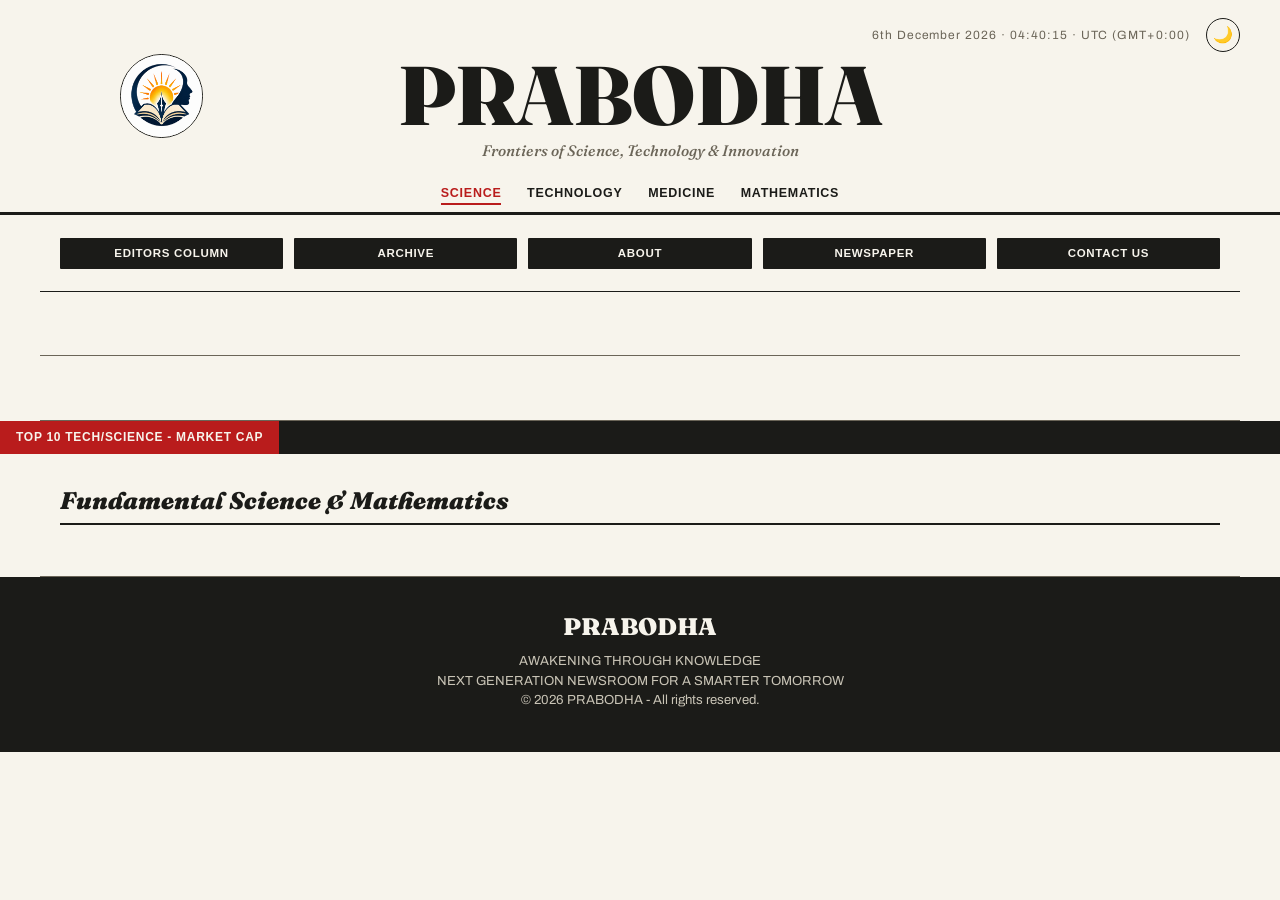
==== index.html @ e3e0181c "ALL FILES UPLOAD" ====
<!DOCTYPE html>
<html lang="en">
<head>
<meta charset="UTF-8">
<script src="theme.js"></script>
<meta name="viewport" content="width=device-width, initial-scale=1.0">
<link rel="icon" type="image/svg+xml" href="images\PRABODHA - LOGObg.png">
<title>PRABODHA - Daily Edition</title>
<link rel="preconnect" href="https://fonts.googleapis.com">
<link href="https://fonts.googleapis.com/css2?family=Fraunces:ital,opsz,wght@0,9..144,400;0,9..144,600;0,9..144,900;1,9..144,500&family=Archivo:wght@400;500;600;700&family=Archivo+Expanded:wght@700;800&display=swap" rel="stylesheet">
<link rel="stylesheet" href="style.css">
</head>
<body>

<header class="masthead">
  <div class="masthead-row">
    <div class="masthead-right">
    <span id="live-clock" class="masthead-clock"></span>
  <button id="themeToggle" class="theme-toggle" aria-label="Toggle theme"></button>
</div>
  </div>
  <h1 class="masthead-title">
  <img src="images/PRABODHA - LOGO.png" alt="logo" class="masthead-logo-big">
  PRABODHA
  </h1>
  <p class="masthead-tagline">Frontiers of Science, Technology &amp; Innovation</p>
  <nav class="section-nav" id="sectionNav">
    <a href="#" class="active" data-cat="science">Science</a>
    <a href="#" data-cat="technology">Technology</a>
    <a href="#" data-cat="medicine">Medicine</a>
    <a href="#" data-cat="mathematics">Mathematics</a>
  </nav>
</header>

<main>
  <div class="top-actions">
    <a href="https://sites.google.com/view/tanmaysaha/blog" class="action-btn">Editors Column</a>
    <a href="archive.html" class="action-btn">Archive</a>
    <a href="about.html" class="action-btn">About</a>
    <a href="https://mr-banti.github.io/prabodha/" class="action-btn">NEWSPAPER</a>
    <a href="https://forms.gle/8tFfdZ5xhYNx6UPv8" class="action-btn">CONTACT US</a>
    <!-- <button class="action-btn action-btn-empty" disabled></button>
    <button class="action-btn action-btn-empty" disabled></button> -->
    
  </div>

  <section class="hero" id="hero"></section>

  <section class="edition-grid" id="editionGrid"></section>

  <section class="ticker-block">
    <div class="ticker-label">TOP 10 TECH/SCIENCE - MARKET CAP</div>
    <div class="ticker-viewport">
      <div class="ticker-track" id="tickerTrack"></div>
    </div>
  </section>

  <section class="opinion-strip" id="opinionStrip">
    <h2 class="rail-heading">Fundamental Science &amp; Mathematics</h2>
    <div class="opinion-list" id="opinionList"></div>
  </section>


</main>

<footer class="site-footer">
  <div class="footer-title">PRABODHA</div>
  <p>AWAKENING THROUGH KNOWLEDGE</p>
  <p>NEXT GENERATION NEWSROOM FOR A SMARTER TOMORROW</p>
  <p class="footer-fine">© <span id="year"></span> PRABODHA - All rights reserved.</p>
</footer>

<div class="reader-overlay" id="readerOverlay">
  <div class="reader-panel">
    <button class="reader-close" id="readerClose" aria-label="Close article">✕</button>
    <div class="reader-eyebrow" id="readerEyebrow"></div>
    <h2 class="reader-title" id="readerTitle"></h2>
    <div class="reader-byline" id="readerByline"></div>
    <div class="reader-body" id="readerBody"></div>
  </div>
</div>

<script src="ticker-data.js"></script>
<script src="articles/index.js"></script>
<script src="loader.js"></script>
<script src="reader.js"></script>
<script src="script.js"></script>
</body>
</html>
---- style.css ----
:root{
  --ink:#1b1b18;
  --paper:#f7f4ec;
  --paper-dim:#efeade;
  --rule:#1b1b18;
  --signal:#b91c1c;
  --gold:#a3812c;
  --grey:#6b6558;
  --white:#fff;
  --serif:'Fraunces', Georgia, serif;
  --sans:'Archivo', sans-serif;
  --sans-x:'Archivo Expanded', sans-serif;
}

[data-theme="dark"]{
  --ink:#f0ede4;
  --paper:#1b1b18;
  --paper-dim:#242420;
  --rule:#f0ede4;
  --signal:#e05a5a;
  --gold:#d4b25f;
  --grey:#a39e8f;
  --white:#2a2a25;
  --date-icon-filter: invert(1);
}

.theme-toggle{
  background:none; border:1px solid var(--ink); border-radius:50%;
  width:34px; height:34px; font-size:1rem; color:var(--ink);
  display:flex; align-items:center; justify-content:center;
}
.theme-toggle:hover{border-color:var(--signal); color:var(--signal);}

*{box-sizing:border-box; margin:0; padding:0;}
html{scroll-behavior:smooth;}
body{
  background:var(--paper);
  color:var(--ink);
  font-family:var(--sans);
  -webkit-font-smoothing:antialiased;
}
@media (prefers-reduced-motion: reduce){
  *{animation-duration:.001ms !important; transition-duration:.001ms !important;}
}

a{color:inherit; text-decoration:none;}
button{font-family:inherit; cursor:pointer;}

/* ---- Top strip ---- */
.masthead-strip{
  background:#1b1b18;
  color:#efeade;
  font-family:var(--sans);
  font-size:.72rem;
  letter-spacing:.06em;
  text-transform:uppercase;
}
.strip-inner{
  max-width:1200px; margin:0 auto;
  padding:.4rem 1.25rem;
  display:flex; gap:.6rem; align-items:center;
  overflow-x:auto;
}
.strip-divider{opacity:.5;}
/* #live-clock{font-variant-numeric:tabular-nums; color:var(--signal);} */

/* ---- Masthead ---- */
.masthead{
  border-bottom:3px solid var(--rule);
  padding:1.1rem 1.25rem .6rem;
  text-align:center;
  position:relative;
}
.masthead-row{
  max-width:1200px; margin:0 auto .3rem;
  display:flex; justify-content:flex-end; align-items:center;
  font-size:.75rem;  letter-spacing:.08em; color:var(--grey);
}
.masthead-right{display:flex; align-items:center; gap:1rem;}
.masthead-clock{
  font-family:var(--sans); font-size:.75rem; color:var(--grey);
  font-variant-numeric:tabular-nums;
}
.masthead-archive{
  font-family:var(--sans-x); font-weight:700; color:var(--ink); border:1px solid var(--ink);
  padding:.35rem .8rem; border-radius:1px;
}
.masthead-archive:hover{color:var(--paper); background:var(--signal); border-color:var(--signal);}

.top-actions{
  display:flex; gap:.7rem; max-width:1200px; margin:0 auto; padding:1.4rem 1.25rem 1.4rem;
  border-bottom:1px solid var(--ink); align-items: center;
}
.action-btn{
  flex:1; text-align:center; background:var(--ink); color:var(--paper);
  font-family:var(--sans-x); font-weight:700; font-size:.72rem; text-transform:uppercase;
  letter-spacing:.06em; padding:.6rem; border:none; border-radius:1px; cursor:pointer;

}
.action-btn:hover{background:var(--signal);}
.action-btn-empty{background:var(--paper-dim); border:1px dashed var(--grey); color:transparent; cursor:default;}
.action-btn-empty:hover{background:var(--paper-dim);}
.menu-btn{
  background:none; border:1px solid var(--ink); border-radius:2px;
  width:34px; height:30px; display:flex; flex-direction:column; justify-content:center; gap:4px; padding:0 7px;
}
.menu-btn span{display:block; height:2px; background:var(--ink);}

.masthead-title{
  font-family:var(--serif);
  font-weight:900;
  font-size:clamp(2.6rem, 8vw, 5.2rem);
  letter-spacing:-.01em;
  line-height:.95;
  position:relative;
  display:flex;
  align-items:center;
  justify-content:center;
}
.masthead-logo-big{
  height:1em; width:1em; object-fit:cover;
  border-radius:50%; border:1px solid var(--ink);
  position:absolute; left: 100px;
}
.masthead-tagline{
  font-family:var(--serif);
  font-style:italic;
  font-weight:500;
  color:var(--grey);
  font-size:.95rem;
  margin-top:.35rem;
}

.section-nav{
  max-width:1200px; margin:.85rem auto 0;
  display:flex; justify-content:center; flex-wrap:wrap; gap:1.6rem;
  padding-top:.55rem;
  font-family:var(--sans-x);
  font-weight:700;
  font-size:.78rem;
  letter-spacing:.06em;
  text-transform:uppercase;
}
.section-nav a{padding:.2rem 0; position:relative;}
.section-nav a.active,.section-nav a:hover{color:var(--signal);}
.section-nav a.active::after{
  content:''; position:absolute; left:0; right:0; bottom:-2px; height:2px; background:var(--signal);
}


/* ---- Hero ---- */
.hero{
  max-width:1200px; margin:0 auto;
  padding:2.4rem 1.25rem 1.5rem;
  border-bottom:1px solid var(--grey);
}
.hero-inner{display:grid; grid-template-columns:1.6fr 1fr; gap:2.2rem;}
.hero-eyebrow{
  font-family:var(--sans-x); font-weight:800; text-transform:uppercase;
  color:var(--gold); font-size:.78rem; letter-spacing:.08em; margin-bottom:.5rem;
  display:flex; align-items:center; gap:.5rem;
}
.hero-headline{
  font-family:var(--serif); font-weight:900; font-size:clamp(2rem,4.4vw,3.4rem);
  line-height:1.03; letter-spacing:-.01em; cursor:pointer;
}
.hero-headline:hover{text-decoration:underline; text-decoration-color:var(--signal); text-decoration-thickness:2px;}
.hero-dek{
  font-family:var(--serif); font-size:1.15rem; color:var(--ink); opacity:.85; margin-top:.9rem; line-height:1.45;
}
.hero-meta{
  margin-top:1rem; font-size:.78rem; color:var(--grey); text-transform:uppercase; letter-spacing:.05em;
}
.hero-side{border-left:1px solid var(--ink); padding-left:1.6rem; display:flex; flex-direction:column; gap:.9rem;}
.hero-side-item{padding-bottom:.9rem; border-bottom:1px dotted var(--grey); cursor:pointer;}
.hero-side-item:last-child{border-bottom:none;}
.hero-side-cat{font-family:var(--sans-x); font-weight:700; font-size:.68rem; text-transform:uppercase; color:var(--gold); letter-spacing:.06em;}
.hero-side-title{font-family:var(--serif); font-weight:600; font-size:1.02rem; margin-top:.3rem; line-height:1.22;}
.hero-side-item:hover .hero-side-title{color:var(--signal);}
.hero-side-dek{
  font-family:var(--sans); font-size:.8rem; color:var(--grey); line-height:1.4; margin-top:.35rem;
  display:-webkit-box; -webkit-line-clamp:2; line-clamp:2; -webkit-box-orient:vertical; overflow:hidden;
}

/* ---- Edition grid ---- */
.edition-grid{
  max-width:1200px; margin:0 auto;
  padding:2rem 1.25rem;
  display:grid; grid-template-columns:repeat(3,1fr); gap:0;
  border-bottom:1px solid var(--grey);
}
.story-card{
  padding:0 1.4rem 2rem; border-left:1px solid var(--ink); cursor:pointer;
}
.story-card:nth-child(3n+1){border-left:none; padding-left:0;}
.story-card:nth-child(-n+3){padding-bottom:2rem;}
.story-card:nth-child(n+4){padding-top:2rem; margin-top:1.6rem; border-top:1px solid var(--ink);}
.story-cat{
  font-family:var(--sans-x); font-weight:700; font-size:.68rem; text-transform:uppercase;
  letter-spacing:.06em; color:var(--gold);
}
.story-title{
  font-family:var(--serif); font-weight:600; font-size:1.3rem; line-height:1.2; margin:.5rem 0 .55rem;
}
.story-card:hover .story-title{color:var(--signal);}
.story-excerpt{font-size:.88rem; color:var(--grey); line-height:1.5;}
.story-byline{font-size:.72rem; margin-top:.6rem; color:var(--grey); text-transform:uppercase; letter-spacing:.04em;}
.story-image{width:100%; height:150px; object-fit:cover; margin-bottom:.8rem;}
.story-tags{display:flex; flex-wrap:wrap; gap:.4rem; margin-top:.6rem;}
.story-tag{font-size:.65rem; color:var(--gold); border:1px solid var(--gold); padding:.1rem .5rem; text-transform:uppercase; letter-spacing:.04em;}

/* ---- Ticker ---- */
.ticker-block{
  display:flex; align-items:stretch; background:#1b1b18; color:#f7f4ec;
}
.ticker-label{
  background:var(--signal); font-family:var(--sans-x); font-weight:800; text-transform:uppercase;
  font-size:.75rem; letter-spacing:.06em; padding:.6rem 1rem; flex-shrink:0;
  display:flex; align-items:center; z-index:2; position:relative;
}
.ticker-viewport{
  flex:1; overflow:hidden; position:relative; min-width:0;
}
.ticker-track{
  position:absolute; top:0; left:0; height:100%;
  display:inline-flex; align-items:center; gap:2.4rem; padding:0 1.5rem;
  white-space:nowrap;
  animation:scroll-ticker 32s linear infinite;
  font-size:.82rem; font-variant-numeric:tabular-nums;
}
.tick-item{display:inline-flex; align-items:baseline; gap:.5rem;}
.tick-sym{font-family:var(--sans-x); font-weight:700; letter-spacing:.03em; color:#d8d3c4;}
.tick-label{color:#a09a89; font-size:.76rem;}
@keyframes scroll-ticker{
  from{transform:translateX(0);}
  to{transform:translateX(-50%);}
}
.tick-up{color:#7fd88f;}
.tick-down{color:#f28b82;}

/* ---- Opinion ---- */
.opinion-strip{max-width:1200px; margin:0 auto; padding:2rem 1.25rem; border-bottom:1px solid var(--grey);}
.rail-heading{
  font-family:var(--serif); font-weight:900; font-style:italic; font-size:1.5rem; margin-bottom:1.2rem;
  border-bottom:2px solid var(--ink); padding-bottom:.5rem;
}
.opinion-list{display:grid; grid-template-columns:repeat(2,1fr); gap:0;}
.opinion-item{cursor:pointer; padding:0 1.6rem 1.8rem; border-left:1px solid var(--ink);}
.opinion-item:nth-child(2n+1){border-left:none; padding-left:0;}
.opinion-item:nth-child(n+3){padding-top:1.8rem; margin-top:1.4rem; border-top:1px solid var(--ink);}
.opinion-cat{
  font-family:var(--sans-x); font-weight:700; font-size:.68rem; text-transform:uppercase;
  letter-spacing:.06em; color:var(--gold);
}
.opinion-title{font-family:var(--serif); font-weight:600; font-size:1.2rem; line-height:1.25; margin:.5rem 0 .5rem;}
.opinion-item:hover .opinion-title{color:var(--signal);}
.opinion-excerpt{font-size:.88rem; color:var(--grey); line-height:1.5;}
.opinion-by{font-size:.72rem; color:var(--grey); margin-top:.6rem; text-transform:uppercase; letter-spacing:.04em;}

/* ---- Publish desk ---- */
.publish-desk{
  max-width:760px; margin:0 auto; padding:2.5rem 1.25rem 3rem;
}
.desk-sub{color:var(--grey); font-size:.9rem; margin:-.7rem 0 1.4rem;}
.publish-form{display:flex; flex-direction:column; gap:1.1rem;}
.field-row label{
  display:block; font-family:var(--sans-x); font-weight:700; font-size:.72rem;
  text-transform:uppercase; letter-spacing:.06em; margin-bottom:.4rem; color:var(--grey);
}
.field-row input, .field-row select, .field-row textarea{
  width:100%; border:1px solid var(--ink); background:var(--white); padding:.65rem .75rem;
  font-family:var(--sans); font-size:.92rem; color:var(--ink); border-radius:1px;
}
.field-row textarea{resize:vertical; font-family:var(--serif); font-size:1rem; line-height:1.5;}
.field-row input:focus, .field-row select:focus, .field-row textarea:focus{
  outline:2px solid var(--signal); outline-offset:1px;
}
.two-col{display:grid; grid-template-columns:1fr 1fr; gap:1rem;}
.btn-publish{
  align-self:flex-start; background:var(--ink); color:var(--paper);
  font-family:var(--sans-x); font-weight:700; text-transform:uppercase; letter-spacing:.06em;
  font-size:.82rem; padding:.8rem 1.8rem; border:none; border-radius:1px;
  transition:background .15s ease;
}
.btn-publish:hover{background:var(--signal);}
.btn-publish:focus-visible{outline:2px solid var(--signal); outline-offset:2px;}
.btn-export{
  align-self:flex-start; background:none; color:var(--ink); border:1px solid var(--ink);
  font-family:var(--sans-x); font-weight:700; text-transform:uppercase; letter-spacing:.06em;
  font-size:.78rem; padding:.65rem 1.4rem; border-radius:1px; margin-top:-.4rem;
}
.btn-export:hover{border-color:var(--signal); color:var(--signal);}
.publish-note{font-size:.82rem; color:var(--signal); min-height:1.2em;}

/* ---- Footer ---- */
.site-footer{
  background:#1b1b18; color:#c9c4b6; text-align:center;
  padding:2.2rem 1.25rem 2.6rem;
}
.footer-title{font-family:var(--serif); font-weight:900; font-size:1.5rem; margin-bottom:.6rem; color:#f7f4ec;}
.site-footer p{font-size:.82rem; max-width:520px; margin:0 auto; color:#c9c4b6; line-height:1.5;}
.footer-fine{margin-top:.9rem; font-size:.72rem; color:#8a8474;}

/* ---- Reader overlay ---- */
.reader-overlay{
  position:fixed; inset:0; background:rgba(27,27,24,.75);
  display:none; align-items:flex-start; justify-content:center;
  padding:3.5vh 1rem; z-index:50; overflow-y:auto;
}
.reader-overlay.open{display:flex;}
.reader-panel{
  background:var(--paper); max-width:680px; width:100%; padding:2.4rem 2rem 3rem;
  position:relative; border-top:5px solid var(--signal); animation:reader-in .25s ease;
}
@keyframes reader-in{from{opacity:0; transform:translateY(8px);} to{opacity:1; transform:translateY(0);}}
.reader-close{
  position:absolute; top:1rem; right:1rem; background:none; border:none; font-size:1.2rem; color:var(--grey);
}
.reader-close:hover{color:var(--signal);}
.reader-eyebrow{
  font-family:var(--sans-x); font-weight:800; text-transform:uppercase; font-size:.72rem;
  color:var(--signal); letter-spacing:.08em; margin-bottom:.6rem;
}
.reader-title{font-family:var(--serif); font-weight:900; font-size:1.9rem; line-height:1.15;}
.reader-byline{font-size:.78rem; color:var(--grey); text-transform:uppercase; margin:.8rem 0 1.4rem; padding-bottom:1rem; border-bottom:1px solid var(--grey);}
.reader-body{font-family:var(--serif); font-size:1.08rem; line-height:1.7; color:var(--ink);}
.reader-body p{margin-bottom:1rem;}
.reader-body p:first-of-type::first-letter{
  font-family:var(--serif); font-weight:900; font-size:3.2rem; float:left; line-height:.8;
  padding:.05em .08em 0 0; color:var(--signal);
}
.reader-image{width:100%; max-height:340px; object-fit:cover; margin-bottom:1.2rem;}
.reader-caption{
  font-family:var(--sans); font-style:italic; font-size:.78rem; color:var(--grey);
  margin:-.9rem 0 1.4rem; padding-left:.7rem;
}

/* ---- Citations & Sources ---- */
.cite-mark{
  cursor:pointer; color:var(--signal); font-weight:700; font-size:.72em;
  margin-left:1px; padding:0 2px;
}
.cite-mark:hover{text-decoration:underline;}
.reader-sources{margin-top:1.8rem; padding-top:1rem; border-top:1px solid var(--grey);}
.sources-toggle{
  background:none; border:1px solid var(--ink); color:var(--ink);
  font-family:var(--sans-x); font-weight:700; font-size:.72rem; text-transform:uppercase;
  letter-spacing:.05em; padding:.5rem 1rem; border-radius:1px;
}
.sources-toggle:hover{border-color:var(--signal); color:var(--signal);}
.sources-toggle.open{background:var(--ink); color:var(--paper);}
.sources-list{
  list-style:decimal; margin:0; padding:0; max-height:0; overflow:hidden;
  transition:max-height .25s ease, margin .25s ease, padding .25s ease;
}
.sources-list.open{
  max-height:600px; margin-top:.9rem; padding-left:1.4rem;
}
.sources-list li{
  font-family:var(--sans); font-size:.82rem; color:var(--grey); line-height:1.6;
  padding:.3rem 0; border-bottom:1px dotted var(--grey);
}
.sources-list li:last-child{border-bottom:none;}
.source-flash{color:var(--signal); font-weight:700;}

.reader-tags{display:flex; flex-wrap:wrap; gap:.5rem; margin-top:1.4rem; padding-top:1rem; border-top:1px solid var(--grey);}
.reader-tag{font-size:.7rem; color:var(--gold); border:1px solid var(--gold); padding:.15rem .6rem; text-transform:uppercase; letter-spacing:.04em;}

/* ---- Responsive ---- */
@media (max-width:860px){
  .hero-inner{grid-template-columns:1fr;}
  .hero-side{border-left:none; padding-left:0; border-top:1px solid var(--ink); padding-top:1rem;}
  .edition-grid{grid-template-columns:repeat(2,1fr);}
  .story-card{border-left:none; border-top:1px solid var(--ink); padding:1.4rem 0;}
  .story-card:nth-child(odd){padding-right:.9rem;}
  .story-card:nth-child(even){padding-left:.9rem; border-left:1px solid var(--ink);}
  .story-card:first-child,.story-card:nth-child(2){border-top:none;}
  .opinion-list{grid-template-columns:1fr;}
  .opinion-item{border-left:none; padding:0 0 1.4rem;}
  .opinion-item:nth-child(n+2){padding-top:1.4rem; margin-top:1rem; border-top:1px solid var(--ink);}
  .two-col{grid-template-columns:1fr;}
}

@media (max-width:640px){
  body{overflow-x:hidden;}
  .masthead{padding:.9rem 1rem .5rem;}
  .masthead-row{justify-content:space-between; flex-wrap:wrap;}
  .masthead-logo-big{position:static; margin-right:.4rem;}
  .masthead-title{font-size:clamp(2rem,11vw,2.8rem); flex-wrap:wrap; gap:.3rem;}
  .masthead-tagline{font-size:.82rem; padding:0 .5rem;}
  .section-nav{gap:.9rem 1rem; font-size:.72rem;}

  .top-actions{flex-wrap:wrap; padding:1rem;}
  .action-btn{flex:1 1 45%;}

  .hero{padding:1.6rem 1rem 1rem;}
  .hero-headline{font-size:clamp(1.6rem,7vw,2.2rem);}
  .hero-dek{font-size:1rem;}

  .edition-grid{grid-template-columns:1fr; padding:1.4rem 1rem;}
  .story-card:nth-child(odd),.story-card:nth-child(even){padding:1.4rem 0; border-left:none;}
  .story-card:not(:first-child){border-top:1px solid var(--ink);}

  .opinion-strip{padding:1.6rem 1rem;}
  .rail-heading{font-size:1.25rem;}

  .ticker-track{font-size:.74rem; gap:1.6rem;}
  .ticker-label{font-size:.68rem; padding:.55rem .7rem;}

  .publish-desk{padding:1.6rem 1rem 2.4rem;}

  .reader-overlay{padding:0;}
  .reader-panel{max-width:100%; min-height:100vh; padding:1.6rem 1.1rem 2.4rem;}
  .reader-title{font-size:1.5rem;}
  .reader-body{font-size:1rem;}
}

@media (max-width:400px){
  .masthead-title{font-size:1.7rem;}
  .action-btn{flex:1 1 100%;}
}
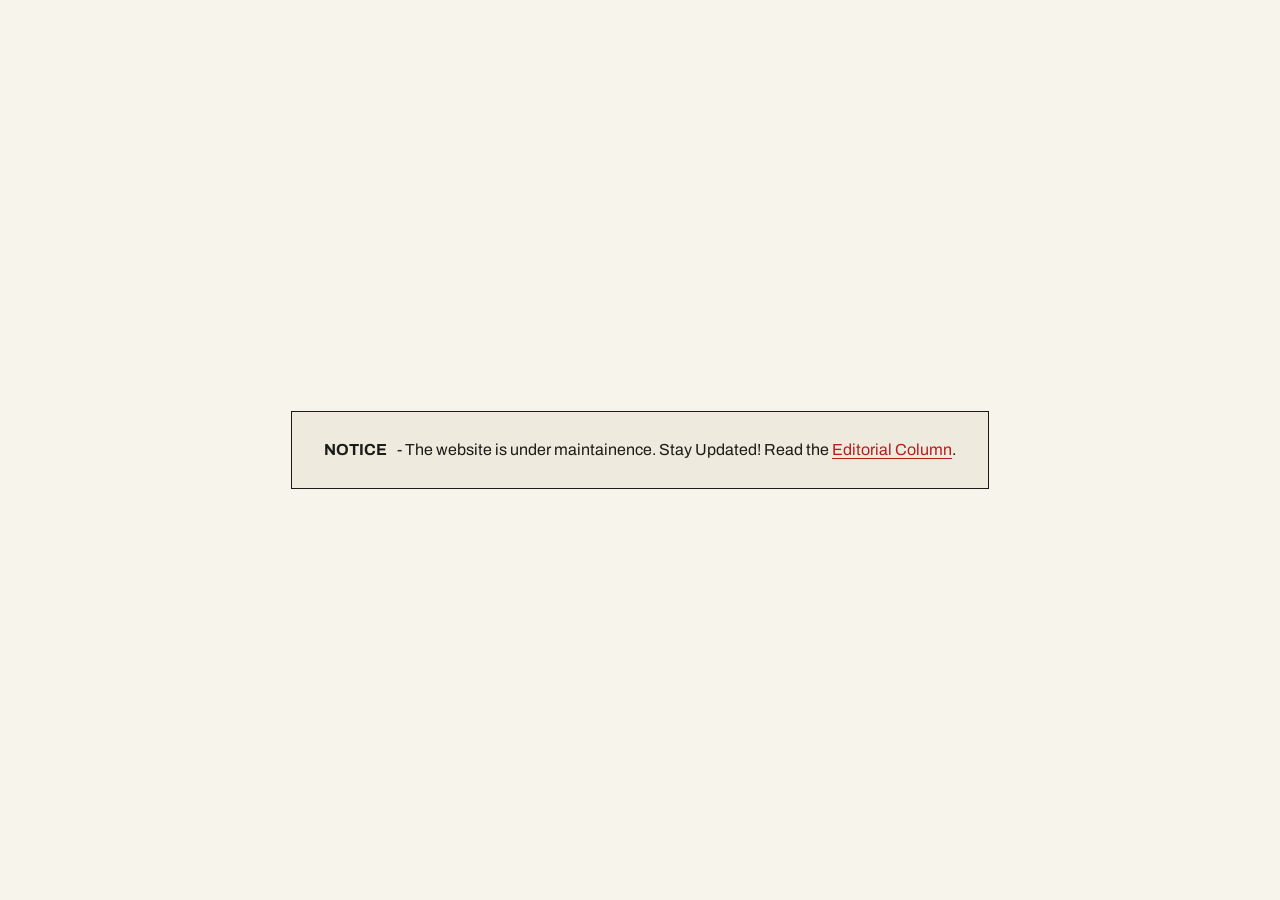
==== commit 4dde76f7: "Add maintenance notice section to index.html" ====
--- a/index.html
+++ b/index.html
@@ -44,6 +44,10 @@
     
   </div>
 
+  <section class="maintenance-notice" id="maintenanceNotice" style="display:none;">
+    <strong>NOTICE</strong> - The website is under maintainence. Stay Updated! Read the <a href="https://sites.google.com/view/tanmaysaha/blog" target="_blank" rel="noopener">Editorial Column</a>.
+  </section>
+
   <section class="hero" id="hero"></section>
 
   <section class="edition-grid" id="editionGrid"></section>
@@ -62,6 +66,17 @@
 
 
 </main>
+
+<style>
+.maintenance-notice{
+  max-width:720px; margin:0; padding:1.6rem 2rem;
+  border:1px solid var(--ink,#111); background:var(--paper-dim,#f3f1ec);
+  font-family:var(--sans,sans-serif); font-size:1rem; line-height:1.6;
+  text-align:center;
+}
+.maintenance-notice strong{margin-right:.4rem;}
+.maintenance-notice a{color:var(--signal,#b4232f); border-bottom:1px solid var(--signal,#b4232f);}
+</style>
 
 <footer class="site-footer">
   <div class="footer-title">PRABODHA</div>
@@ -85,5 +100,24 @@
 <script src="loader.js"></script>
 <script src="reader.js"></script>
 <script src="script.js"></script>
+<script>
+  initSite(function(){
+    var arts = window.ALL_ARTICLES || [];
+    if(!arts.length){
+      document.querySelectorAll('body > *').forEach(function(el){
+        el.style.display = 'none';
+      });
+      document.querySelectorAll('main > *').forEach(function(el){
+        el.style.display = 'none';
+      });
+      var main = document.querySelector('main');
+      main.style.display = 'flex';
+      main.style.minHeight = '100vh';
+      main.style.alignItems = 'center';
+      main.style.justifyContent = 'center';
+      document.getElementById('maintenanceNotice').style.display = 'block';
+    }
+  });
+</script>
 </body>
-</html>+</html>
